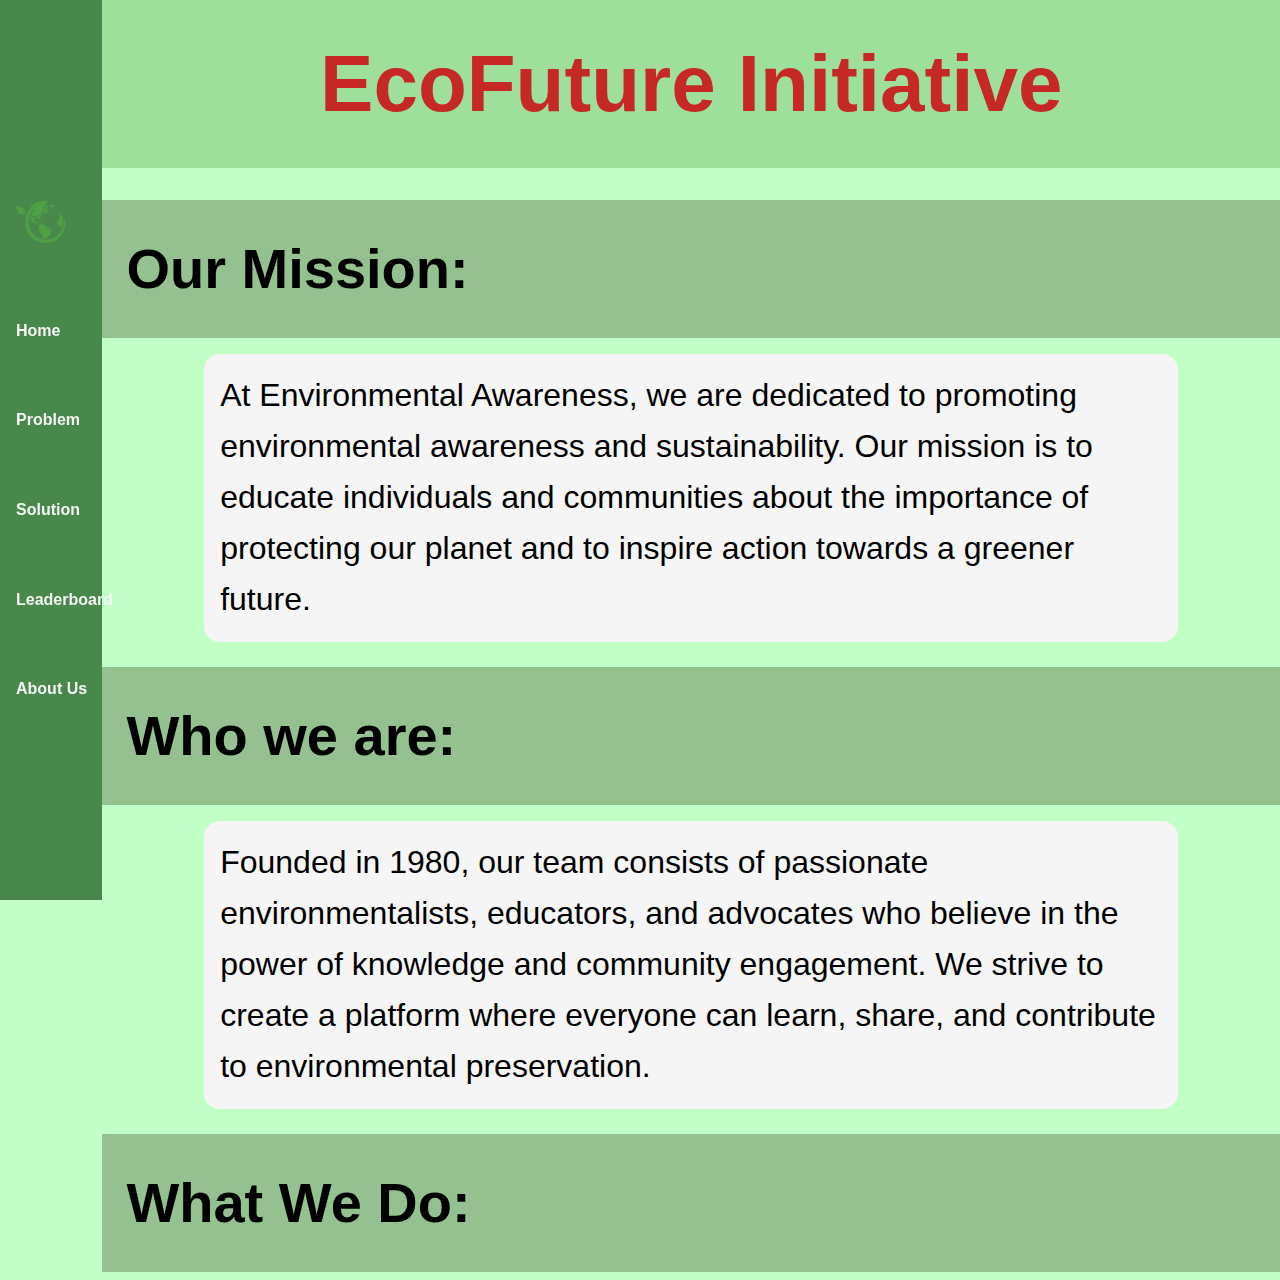
==== Aboutus.html @ 04124e8d "Update Aboutus.html" ====
<!DOCTYPE html>
<html lang="en">
<head>
    <meta charset="UTF-8">
    <meta name="viewport" content="width=device-width,">
    <title>Environmental Awareness</title>
    <link rel="stylesheet" href="About.css">
</head>
<style>
    
</style>
<body>
    <nav>
        <div>
            <img src="image/Environment Logo Icon.png" alt="" />
            <ul>
                <a href="index.html"><li>Home</li></a>
                <a href="project.html"><li>Problem</li></a>
                <a href=""><li>Solution</li></a>
                <a href="leaderboard.html"><li>Leaderboard</li></a>
                <a href="Aboutus.html"><li>About Us</li></a>
            </ul>
        </div>
    </nav>

    <div class="container">
    <header>
        <h1>EcoFuture Initiative</h1>
    </header>

    <div class="mission">
        <h1>Our Mission:</h1>
        <div class="info">
            <p> At Environmental Awareness, we are dedicated to promoting environmental awareness and sustainability. Our mission is to educate individuals and communities about the importance of protecting our planet and to inspire action towards a greener future.</p>
        </div>
        <br>
        <h1>Who we are:</h1>
        <div class="info">
            <p> Founded in 1980, our team consists of passionate environmentalists, educators, and advocates who believe in the power of knowledge and community engagement. We strive to create a platform where everyone can learn, share, and contribute to environmental preservation.</p>
        </div>
        <br>
        <h1>What We Do:</h1>
        <div class="info">
            <ul type='none'>
                <li><strong>Education:</strong> We provide resources, articles, and workshops to help people understand environmental issues.</li>
                <li><strong>Community Engagement:</strong> We organize events, clean-up drives, and campaigns to foster community involvement.</li>
                <li><strong>Advocacy:</strong> We work with local governments and organizations to promote sustainable practices and policies.</li>
            </ul>
        </div>
    </div>

    <br>

    <section id="contact">
        <h2>Contact Us</h2>
        <form action="#" method="post">
            <label for="name">Name:</label>
            <input type="text" id="name" name="name" required>

            <label for="email">Email:</label>
            <input type="email" id="email" name="email" required>

            <label for="message">Message:</label>
            <textarea id="message" name="message" required></textarea>
            <br>
            <button type="submit">Submit</button>
        </form>
            
    <footer>
        <p>&copy; 2024 Environmental Awareness. All rights reserved.</p>
    </footer>
</div>
</body>
</html>
---- About.css ----
* {
    margin: 0;
    padding: 0;
}

:root {
    --primary: #4c5f35;
    --secondary: #94c18f;
    --accent: #49884b;
    --back: #e2f5c6;
    --text: #0d1109;
    --extra1: hsl(87, 28%, 49%);
}

a{
    text-decoration: none;
}

header h1{
    font-size: 5rem;
}
nav {
    background-color: var(--accent);
    left: 0;
    position: fixed;
    height: 100vh;
    width: 8vw;
    display: flex;
    align-items: center;
    z-index: 5;
}

nav img {
    height: 5rem;
    width: 5rem;
}

nav ul li {
    margin-top: 2rem;
    padding: 1rem;
    color: whitesmoke;
    cursor: pointer;
    font-weight: bold;

}

nav ul li:hover {
    color: var(--secondary);
}

.container {
    height: 80rem;
    width: 92vw;
    position: absolute;
    right: 0;
    overflow-x: hidden;
}


body {
    font-family: Arial, sans-serif;
    line-height: 1.6;
    margin: 0;
    padding: 0;
    background-color: #c2ffc7;
}

header {
    background-color: #9edf9c;
    padding: 20px;
    text-align: center;
}

header h1 {
    color: #c62825;
}
main {
    padding: 20px;
}

section {
    margin-bottom: 40px;
}

h2 {
    color: #c62825;/
}

form {
    background-color: #ffffff;
    padding: 20px;
    border-radius: 5px;
}

label {
    display: block;
    margin-bottom: 5px;
}

input[type="text"],
input[type="email"],
textarea {
    width: 100%;
    padding: 10px;
    margin-bottom: 10px;
}



button {
    background-color: #9edf9c;
    color: white;
    padding: 10px 15px;
    border: none;
    border-radius: 5px;
}

button:hover {
    background-color: #c62825;
}

.social-media {
    list-style-type: none;
}

.social-media li {
    display: inline;
    margin-right: 10px;
}

footer {
    text-align: center;
    padding: 20px;
}

.mission{
    margin-top: 2rem;
}
.mission h1{
    background-color:var(--secondary);
    font-size: 3.5rem;
    padding: 1.5rem;
}
.mission .info{
    width: 80%;
    margin: auto;
    background-color:whitesmoke ;
    padding: 1rem;
    margin-top: 1rem;
    font-size: 2rem;
    border-radius: 1rem;
}

#contact{
    width: 97%;
    margin: auto;
}

#contact input,textarea{
    width: 97%;
}
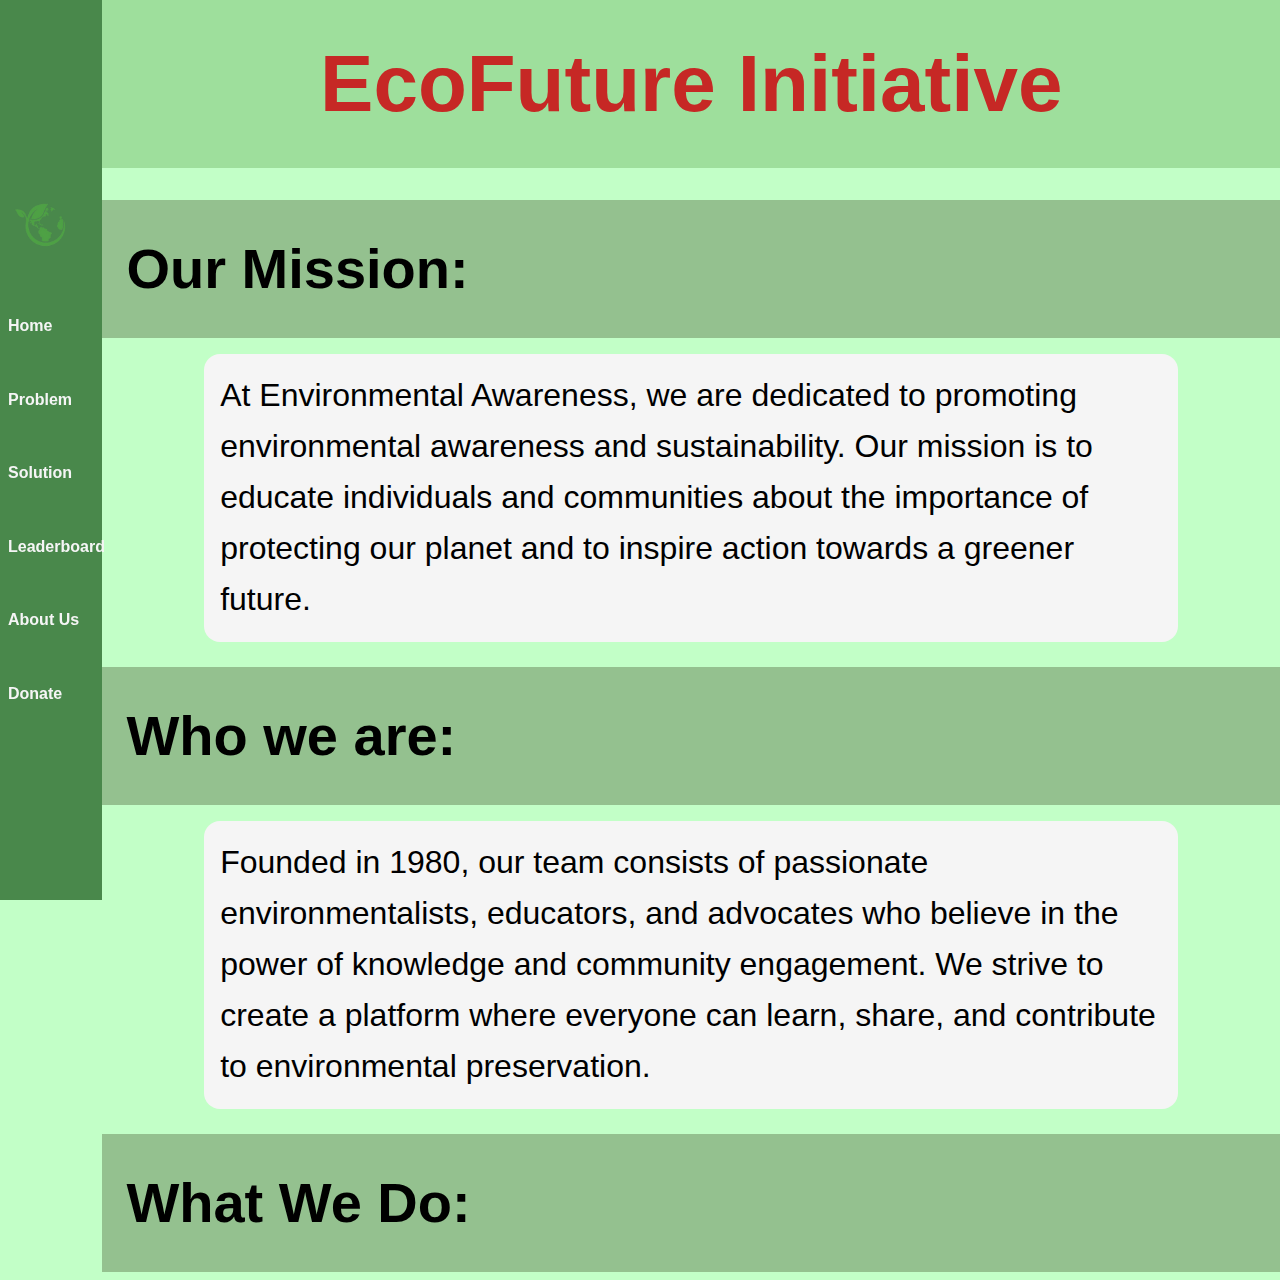
==== commit ec0426b7: "Added donate page,fixed links" ====
--- a/Aboutus.html
+++ b/Aboutus.html
@@ -16,9 +16,11 @@
             <ul>
                 <a href="index.html"><li>Home</li></a>
                 <a href="project.html"><li>Problem</li></a>
-                <a href=""><li>Solution</li></a>
+                <a href="solutions.html"><li>Solution</li></a>
                 <a href="leaderboard.html"><li>Leaderboard</li></a>
                 <a href="Aboutus.html"><li>About Us</li></a>
+                <a href="donate.html"><li>Donate</li></a>
+
             </ul>
         </div>
     </nav>
--- a/About.css
+++ b/About.css
@@ -37,7 +37,7 @@
 
 nav ul li {
     margin-top: 2rem;
-    padding: 1rem;
+    padding: 0.5rem;
     color: whitesmoke;
     cursor: pointer;
     font-weight: bold;
